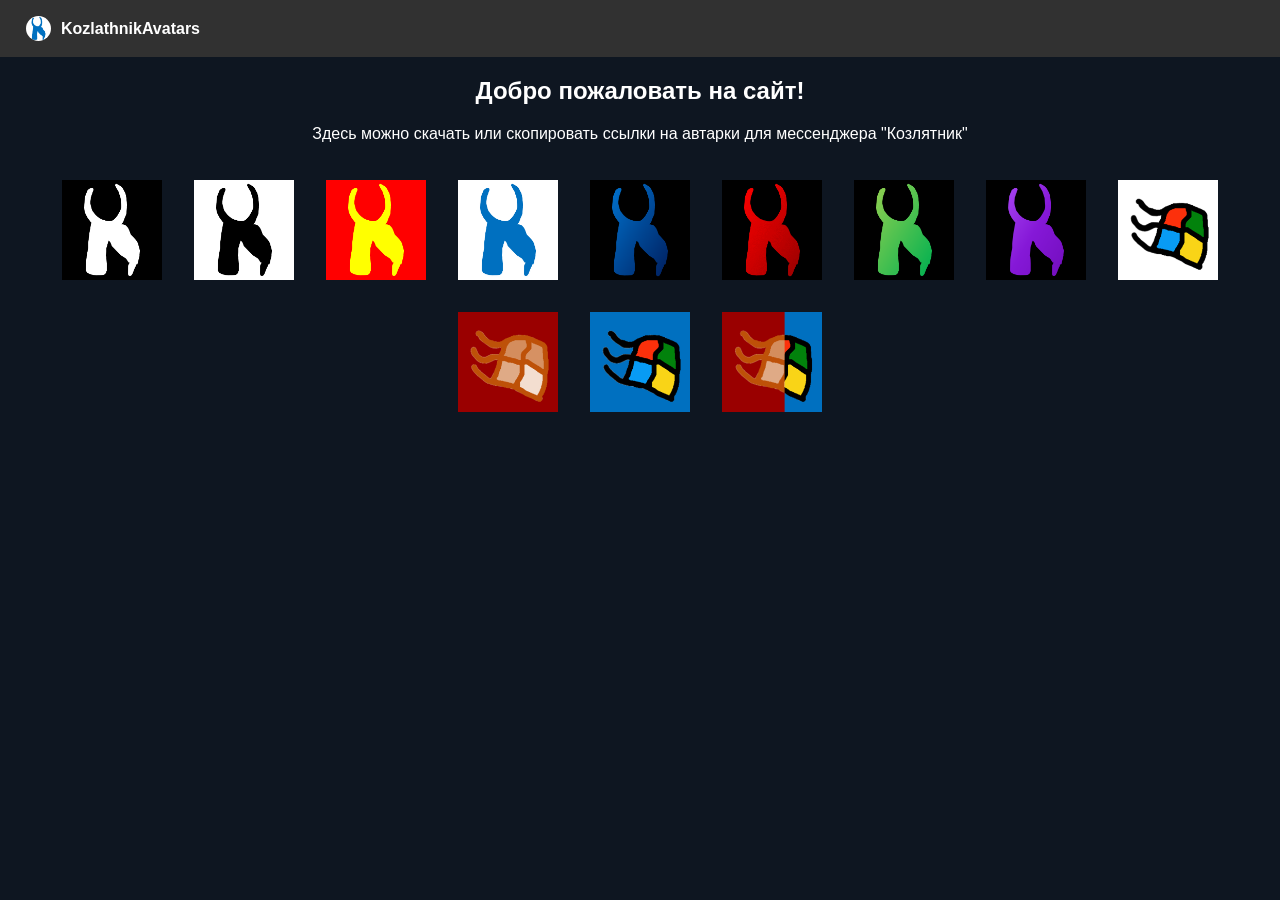
==== index.html @ fb934601 "Add files via upload" ====
<!DOCTYPE html>
<html lang="en">
<head>
    <meta charset="UTF-8">
    <meta http-equiv="X-UA-Compatible" content="IE=edge">
    <meta name="viewport" content="width=device-width, initial-scale=1.0">
    <title>Аватарки для Козлятника</title>
    <link rel="stylesheet" href="style/style.css">
</head>
<body>
   <header>
   <span class="site-logo-container"><img class="site-logo" src="style/files/Site logo.png" alt="Лого сайта" id="site-logo">KozlathnikAvatars</span>
   </header>
   <section>
    <h1>Добро пожаловать на сайт!</h1>
    <p>Здесь можно скачать или скопировать ссылки на автарки для мессенджера "Козлятник"</p>
    <div class="img-section">
      <img src="style/Аватары для Козлятника/Avatar 1.png" alt="Иконка Козлятника">
      <img src="style/Аватары для Козлятника/Avatar 2.png" alt="Иконка Козлятника">
      <img src="style/Аватары для Козлятника/Avatar 3.png" alt="Иконка Козлятника">
      <img src="style/Аватары для Козлятника/Avatar 4.png" alt="Иконка Козлятника">
      <img src="style/Аватары для Козлятника/Avatar 5.png" alt="Иконка Козлятника">
      <img src="style/Аватары для Козлятника/Avatar 6.png" alt="Иконка Козлятника">
      <img src="style/Аватары для Козлятника/Avatar 7.png" alt="Иконка Козлятника">
      <img src="style/Аватары для Козлятника/Avatar 8.png" alt="Иконка Козлятника">
      <img src="style/Аватары для Козлятника/Avatar Shindows Logo 1.png" alt="Иконка Козлятника">
      <img src="style/Аватары для Козлятника/Avatar Shindows Logo 2.png" alt="Иконка Козлятника">
      <img src="style/Аватары для Козлятника/Avatar Shindows Logo 3.png" alt="Иконка Козлятника">
      <img src="style/Аватары для Козлятника//Avatar Shindows Logo 4.png" alt="Иконка Козлятника">


    </div>
    
   </section>
   <footer></footer> 
</body>
</html>
---- style/style.css ----
html {
    font-family: Arial,sans-serif;
    color: #fff;
}

body {
    color: #fff;
    background-color: #0e1621;
    text-align: center;
    margin: 0%;
}

body > header {
    display: flex;
    justify-content: space-between;  
    background-color: rgb(49, 49, 49);
}

body > header {
   padding: 1em ;
}

.site-logo-container {
    display: flex;
    justify-content: center;
    align-items: center;
    font-weight: bold;
}

.site-logo {
  width :25px;
  height :25px;
  border-radius: 15px;
  margin-inline: 10px;
}

.img-section  {
  display: flex;
  flex-direction: row;
  flex-wrap: wrap;
  margin: 15px;
  padding: 5px;
  justify-content: center;
}

.img-section > img  {
    width: 100px;
    height: 100px;
    align-items: center;
    margin: 1em;
}
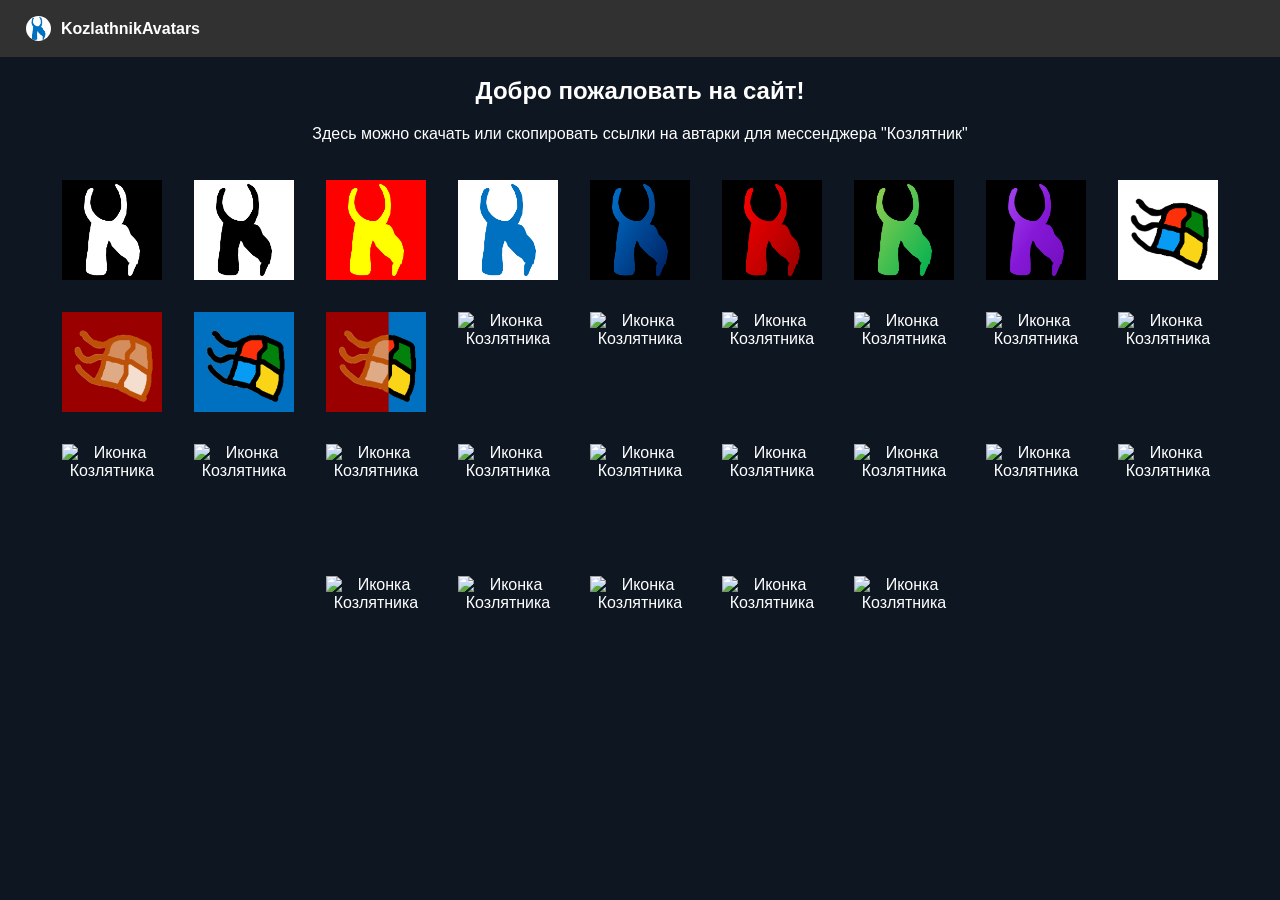
==== commit 16ca3a7e: "Add files via upload" ====
--- a/index.html
+++ b/index.html
@@ -26,8 +26,27 @@
       <img src="style/Аватары для Козлятника/Avatar Shindows Logo 1.png" alt="Иконка Козлятника">
       <img src="style/Аватары для Козлятника/Avatar Shindows Logo 2.png" alt="Иконка Козлятника">
       <img src="style/Аватары для Козлятника/Avatar Shindows Logo 3.png" alt="Иконка Козлятника">
-      <img src="style/Аватары для Козлятника//Avatar Shindows Logo 4.png" alt="Иконка Козлятника">
-
+      <img src="style/Аватары для Козлятника/Avatar Shindows Logo 4.png" alt="Иконка Козлятника">
+      <img src="style/Аватары для Козлятника/Avatar Shindows Logo 5.png" alt="Иконка Козлятника">
+      <img src="style/Аватары для Козлятника/Avatar Shindows Logo 6.png" alt="Иконка Козлятника">
+      <img src="style/Аватары для Козлятника/Avatar Shindows Logo 7.png" alt="Иконка Козлятника">
+      <img src="style/Аватары для Козлятника/Avatar Shindows Logo 8.png" alt="Иконка Козлятника">
+      <img src="style/Аватары для Козлятника/Avatar Nestor Chiken Logo 1.png" alt="Иконка Козлятника">      
+      <img src="style/Аватары для Козлятника/Avatar Nestor Chiken Logo 2.png" alt="Иконка Козлятника">
+      <img src="style/Аватары для Козлятника/Avatar Nestor Chiken Logo 3.png" alt="Иконка Козлятника">
+      <img src="style/Аватары для Козлятника/Avatar Nestor Chiken Logo 4.png" alt="Иконка Козлятника">
+      <img src="style/Аватары для Козлятника/Avatar Vanko Logo 1.png" alt="Иконка Козлятника">
+      <img src="style/Аватары для Козлятника/Avatar Vanko Logo 2.png" alt="Иконка Козлятника">
+      <img src="style/Аватары для Козлятника/Avatar Vanko Logo 3.png" alt="Иконка Козлятника">
+      <img src="style/Аватары для Козлятника/Avatar Vanko Logo 4.png" alt="Иконка Козлятника">
+      <img src="style/Аватары для Козлятника/Avatar Vanko Logo 5.png" alt="Иконка Козлятника">
+      <img src="style/Аватары для Козлятника/Avatar Vanko Logo 6.png" alt="Иконка Козлятника">
+      <img src="style/Аватары для Козлятника/Avatar Vanko Logo 7.png" alt="Иконка Козлятника">
+      <img src="style/Аватары для Козлятника/Avatar Vanko Logo 8.png" alt="Иконка Козлятника">
+      <img src="style/Аватары для Козлятника/Avatar Vanko Goat Logo 1.png" alt="Иконка Козлятника">
+      <img src="style/Аватары для Козлятника/Avatar Vanko Goat Logo 2.png" alt="Иконка Козлятника">
+      <img src="style/Аватары для Козлятника/Avatar Vanko Goat Logo 3.png" alt="Иконка Козлятника">
+      <img src="style/Аватары для Козлятника/Avatar Vanko Goat Logo 4.png" alt="Иконка Козлятника">
 
     </div>
     
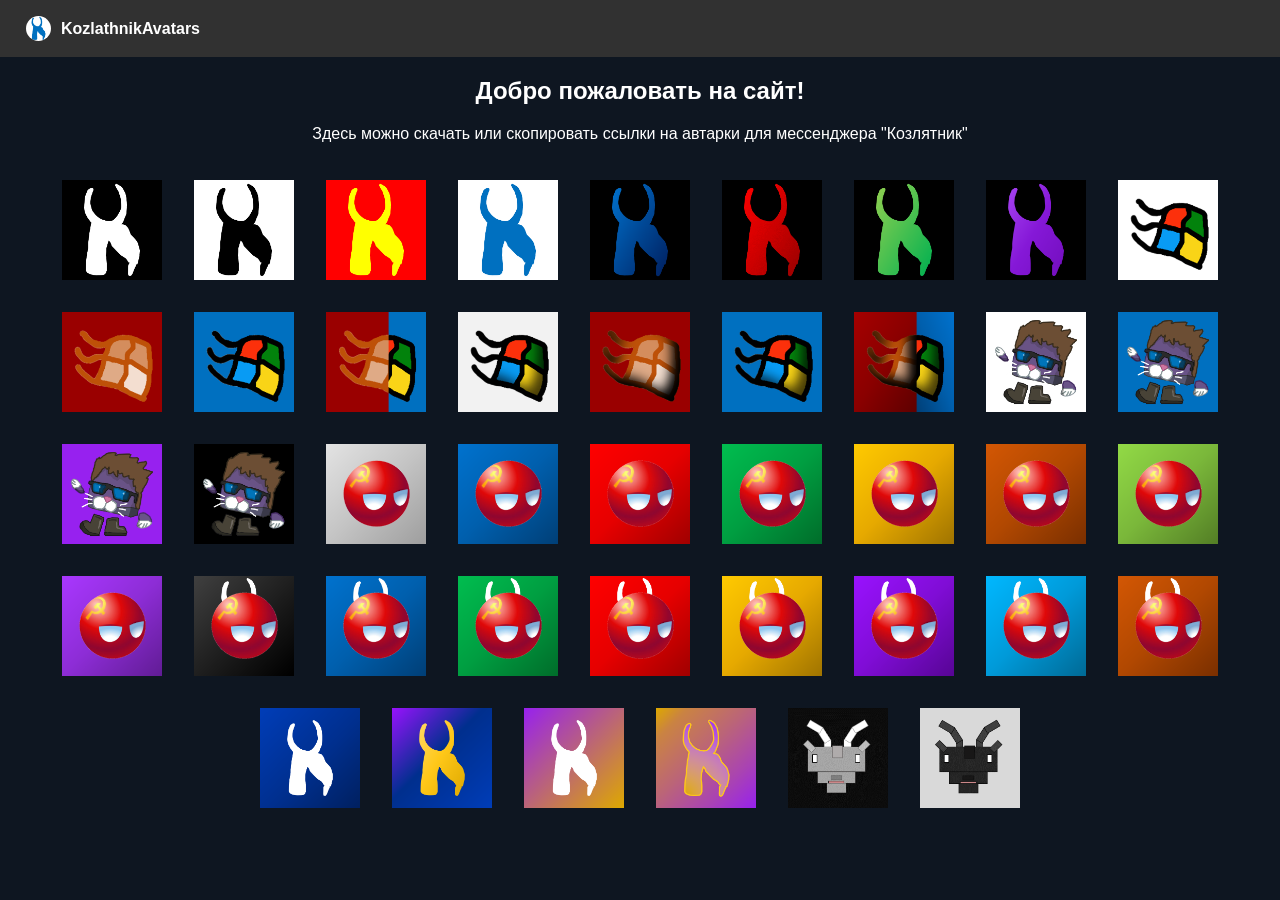
==== commit c588973b: "Add files via upload" ====
--- a/index.html
+++ b/index.html
@@ -47,7 +47,17 @@
       <img src="style/Аватары для Козлятника/Avatar Vanko Goat Logo 2.png" alt="Иконка Козлятника">
       <img src="style/Аватары для Козлятника/Avatar Vanko Goat Logo 3.png" alt="Иконка Козлятника">
       <img src="style/Аватары для Козлятника/Avatar Vanko Goat Logo 4.png" alt="Иконка Козлятника">
-
+      <img src="style/Аватары для Козлятника/Avatar Vanko Goat Logo 5.png" alt="Иконка Козлятника">
+      <img src="style/Аватары для Козлятника/Avatar Vanko Goat Logo 6.png" alt="Иконка Козлятника">
+      <img src="style/Аватары для Козлятника/Avatar Vanko Goat Logo 7.png" alt="Иконка Козлятника">
+      <img src="style/Аватары для Козлятника/Avatar Vanko Goat Logo 8.png" alt="Иконка Козлятника">
+      <img src="style/Аватары для Козлятника/Avatar BackGradient 1.png" alt="Иконка Козлятника">
+      <img src="style/Аватары для Козлятника/Avatar BackGradient 2.png" alt="Иконка Козлятника">
+      <img src="style/Аватары для Козлятника/Avatar BackGradient 3.png" alt="Иконка Козлятника">
+      <img src="style/Аватары для Козлятника/Avatar BackGradient 4.png" alt="Иконка Козлятника">
+      <img src="style/Аватары для Козлятника/Avatar GoatGram Pixel 1.png" alt="Иконка Козлятника">
+      <img src="style/Аватары для Козлятника/Avatar GoatGram Pixel 2.png" alt="Иконка Козлятника">
+      
     </div>
     
    </section>
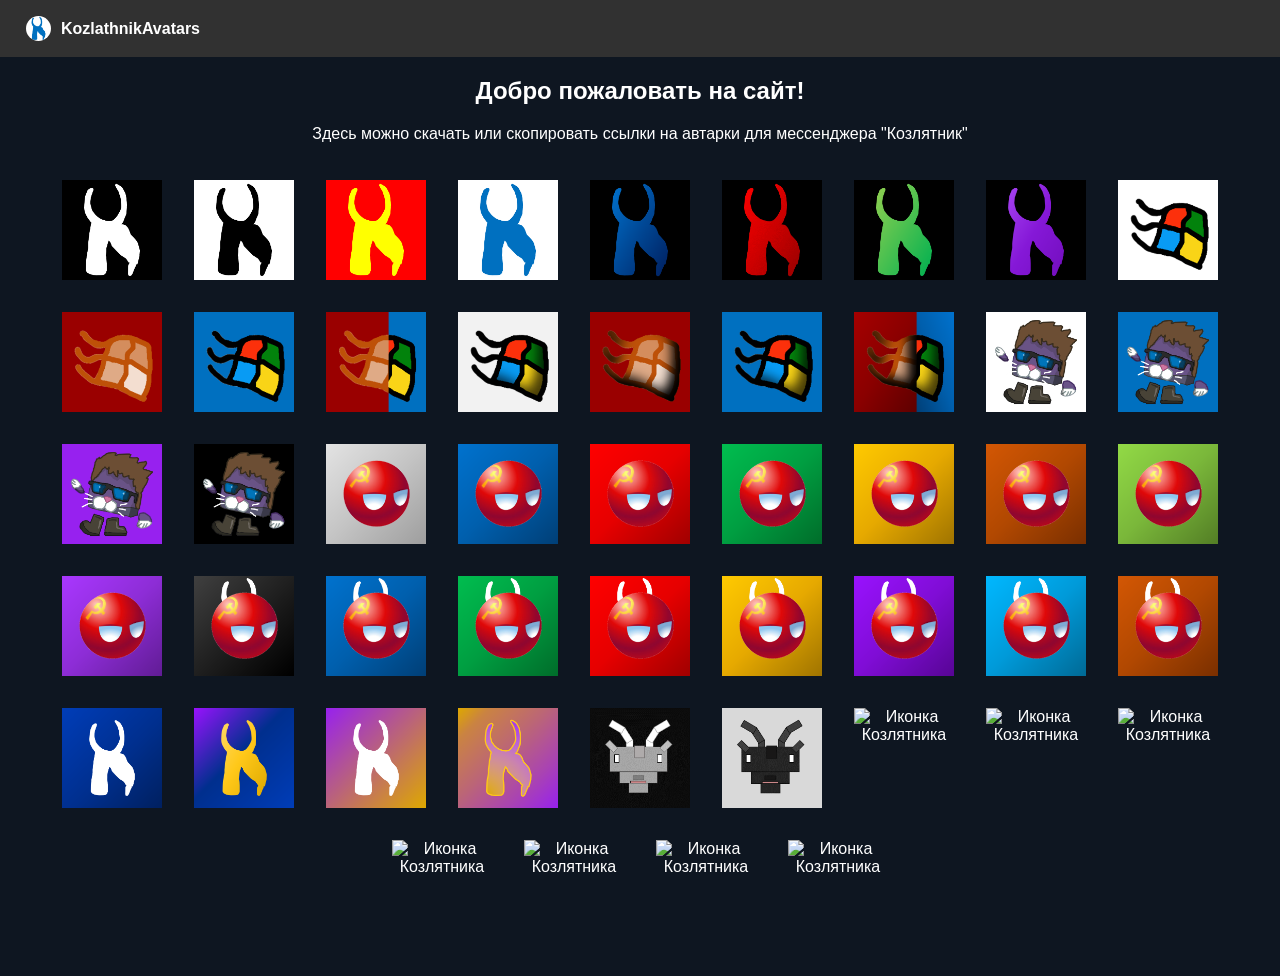
==== commit eb51127b: "Add files via upload" ====
--- a/index.html
+++ b/index.html
@@ -57,7 +57,13 @@
       <img src="style/Аватары для Козлятника/Avatar BackGradient 4.png" alt="Иконка Козлятника">
       <img src="style/Аватары для Козлятника/Avatar GoatGram Pixel 1.png" alt="Иконка Козлятника">
       <img src="style/Аватары для Козлятника/Avatar GoatGram Pixel 2.png" alt="Иконка Козлятника">
-      
+      <img src="style/Аватары для Козлятника/Avatar GoatGram Pixel 3.png" alt="Иконка Козлятника">
+      <img src="style/Аватары для Козлятника/Avatar GoatGram Pixel 4.png" alt="Иконка Козлятника">
+      <img src="style/Аватары для Козлятника/Avatar GoatGram Pixel Flat 1.png" alt="Иконка Козлятника">
+      <img src="style/Аватары для Козлятника/Avatar GoatGram Pixel Flat 2.png" alt="Иконка Козлятника">
+      <img src="style/Аватары для Козлятника/Avatar GoatGram BOT 1.png" alt="Иконка Козлятника">
+      <img src="style/Аватары для Козлятника/Avatar GoatGram BOT 2.png" alt="Иконка Козлятника">
+      <img src="style/Аватары для Козлятника/Avatar GoatGram BOT 3.png" alt="Иконка Козлятника">
     </div>
     
    </section>
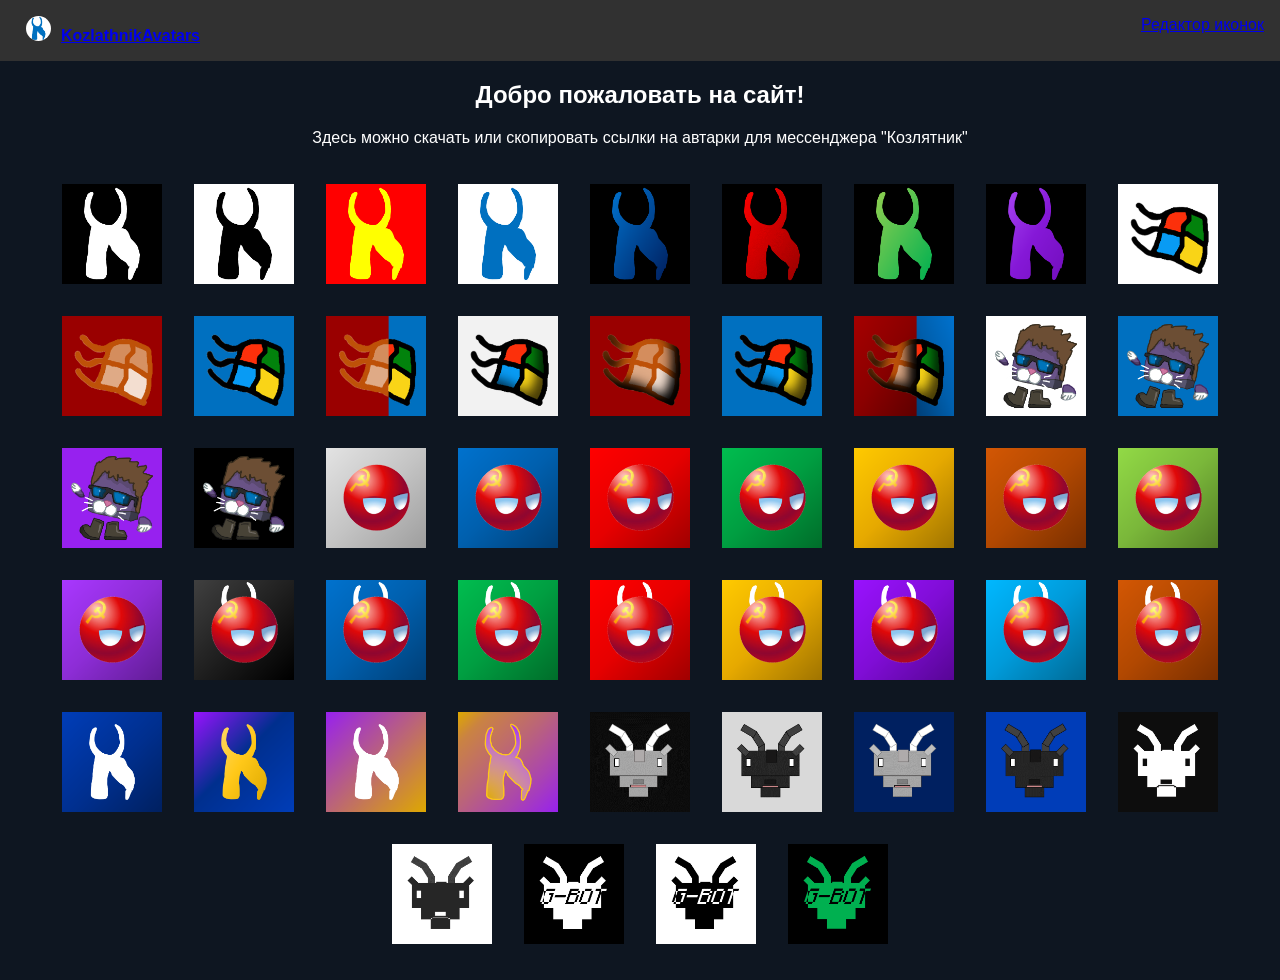
==== commit ed66b069: "Add files via upload" ====
--- a/index.html
+++ b/index.html
@@ -9,7 +9,8 @@
 </head>
 <body>
    <header>
-   <span class="site-logo-container"><img class="site-logo" src="style/files/Site logo.png" alt="Лого сайта" id="site-logo">KozlathnikAvatars</span>
+   <span class="site-logo-container"><a href="index.html"><img class="site-logo" src="style/files/Site logo.png" alt="Лого сайта" id="site-logo">KozlathnikAvatars</a></span>
+   <span class="nav-item"><a href="icon-maker.html">Редактор иконок</a></span>
    </header>
    <section>
     <h1>Добро пожаловать на сайт!</h1>
@@ -65,7 +66,6 @@
       <img src="style/Аватары для Козлятника/Avatar GoatGram BOT 2.png" alt="Иконка Козлятника">
       <img src="style/Аватары для Козлятника/Avatar GoatGram BOT 3.png" alt="Иконка Козлятника">
     </div>
-    
    </section>
    <footer></footer> 
 </body>
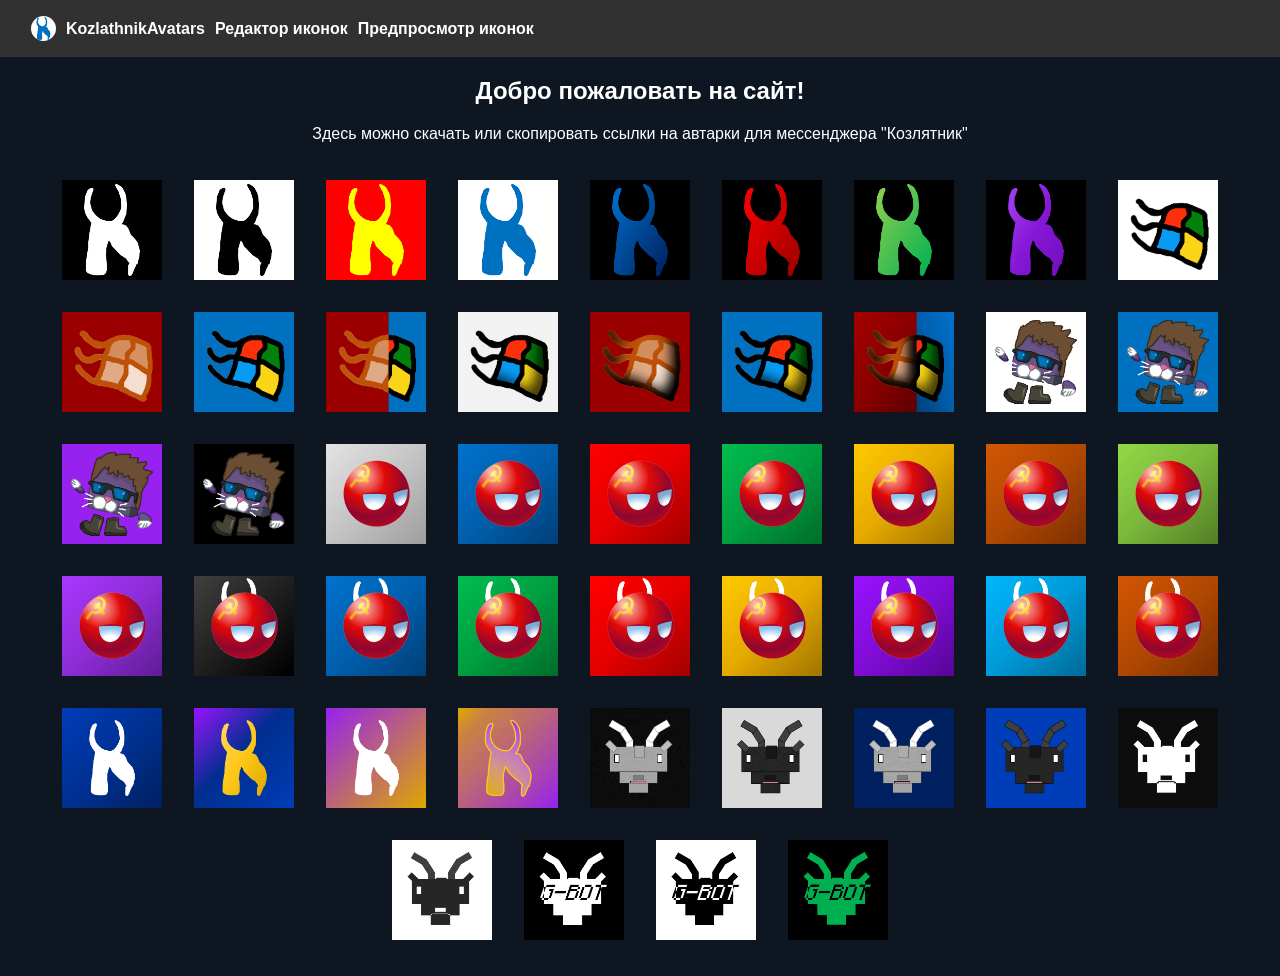
==== commit ee24dec2: "Add files via upload" ====
--- a/index.html
+++ b/index.html
@@ -11,7 +11,8 @@
    <header>
    <span class="site-logo-container"><a href="index.html"><img class="site-logo" src="style/files/Site logo.png" alt="Лого сайта" id="site-logo">KozlathnikAvatars</a></span>
    <span class="nav-item"><a href="icon-maker.html">Редактор иконок</a></span>
-   </header>
+   <span class="nav-item"><a href="icon-viewer.html">Предпросмотр иконок</a></span>
+  </header>
    <section>
     <h1>Добро пожаловать на сайт!</h1>
     <p>Здесь можно скачать или скопировать ссылки на автарки для мессенджера "Козлятник"</p>
--- a/style/style.css
+++ b/style/style.css
@@ -11,8 +11,7 @@
 }
 
 body > header {
-    display: flex;
-    justify-content: space-between;  
+    display: flex;  
     background-color: rgb(49, 49, 49);
 }
 
@@ -20,11 +19,21 @@
    padding: 1em ;
 }
 
-.site-logo-container {
+.site-logo-container , .nav-item {
     display: flex;
     justify-content: center;
     align-items: center;
     font-weight: bold;
+    margin-inline: 5px;
+}
+
+.site-logo-container > a , .nav-item > a {
+  text-decoration: none;
+  color: white;
+  display: flex;
+  justify-content: center;
+  align-items: center;
+  font-weight: bold;
 }
 
 .site-logo {
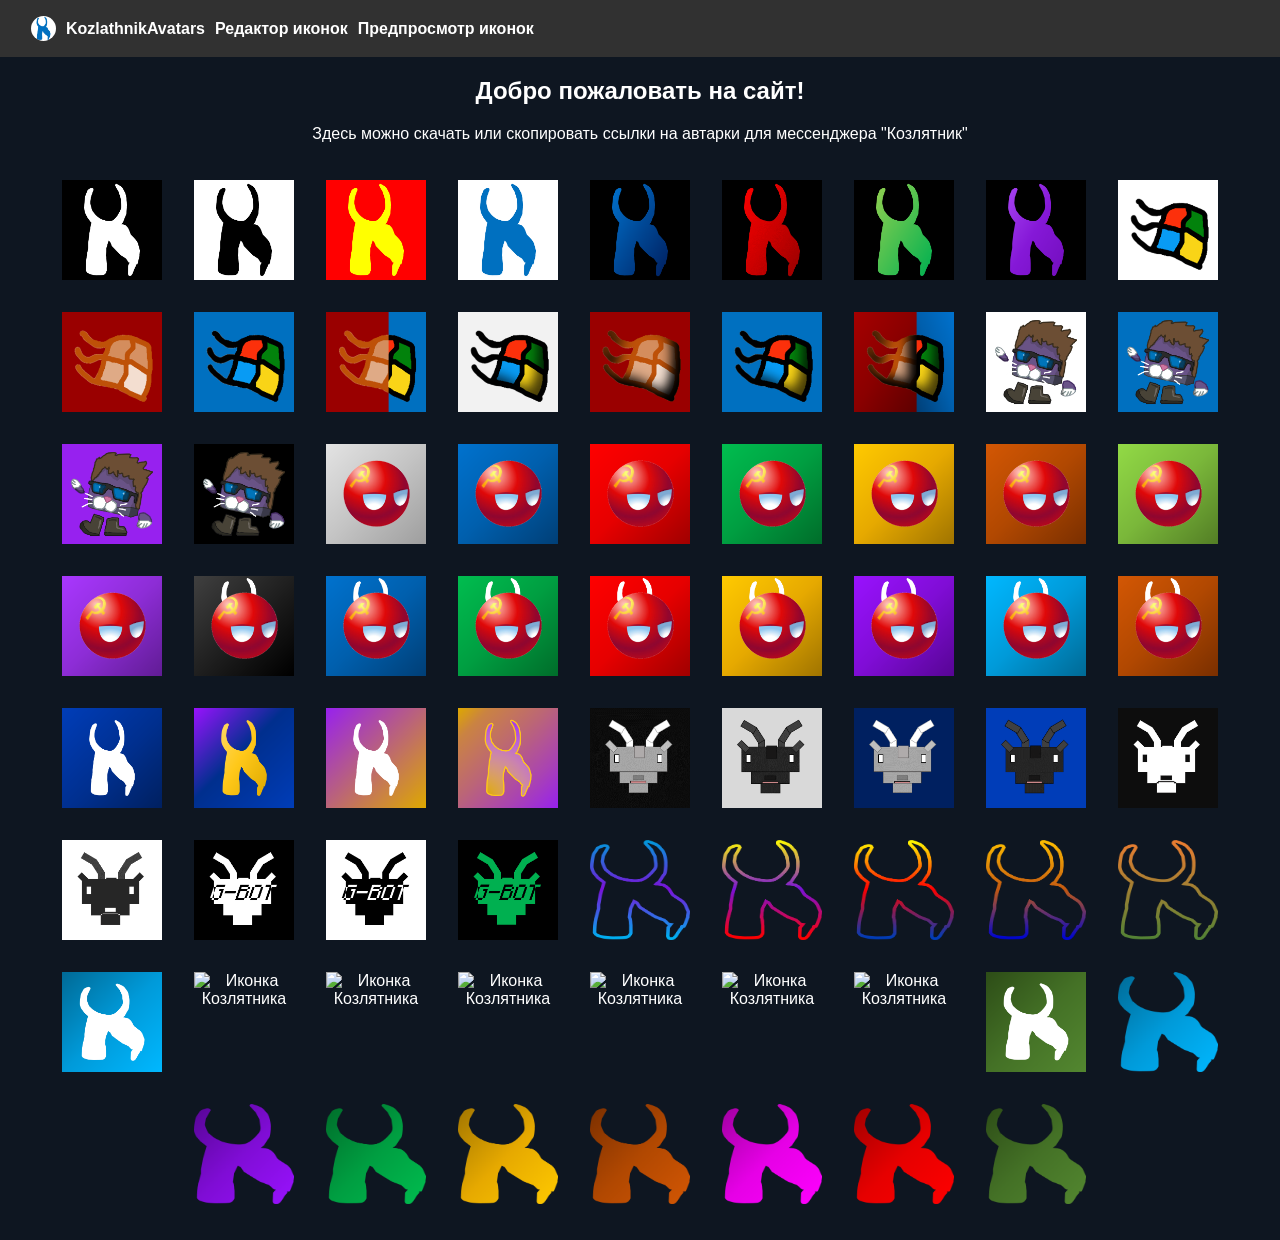
==== commit ab652f06: "Add files via upload" ====
--- a/index.html
+++ b/index.html
@@ -66,6 +66,27 @@
       <img src="style/Аватары для Козлятника/Avatar GoatGram BOT 1.png" alt="Иконка Козлятника">
       <img src="style/Аватары для Козлятника/Avatar GoatGram BOT 2.png" alt="Иконка Козлятника">
       <img src="style/Аватары для Козлятника/Avatar GoatGram BOT 3.png" alt="Иконка Козлятника">
+      <img src="style/Аватары для Козлятника/Avatar GradienBorderInline 1.png" alt="Иконка Козлятника">
+      <img src="style/Аватары для Козлятника/Avatar GradienBorderInline 2.png" alt="Иконка Козлятника">
+      <img src="style/Аватары для Козлятника/Avatar GradienBorderInline 3.png" alt="Иконка Козлятника">
+      <img src="style/Аватары для Козлятника/Avatar GradienBorderInline 4.png" alt="Иконка Козлятника">
+      <img src="style/Аватары для Козлятника/Avatar GradienBorderInline 5.png" alt="Иконка Козлятника">
+      <img src="style/Аватары для Козлятника/Avatar OneColorGradient 1.png" alt="Иконка Козлятника">
+      <img src="style/Аватары для Козлятника/Avatar OneColorGradient 2.png" alt="Иконка Козлятника">
+      <img src="style/Аватары для Козлятника/Avatar OneColorGradient 3.png" alt="Иконка Козлятника">
+      <img src="style/Аватары для Козлятника/Avatar OneColorGradient 4.png" alt="Иконка Козлятника">
+      <img src="style/Аватары для Козлятника/Avatar OneColorGradient 5.png" alt="Иконка Козлятника">
+      <img src="style/Аватары для Козлятника/Avatar OneColorGradient 6.png" alt="Иконка Козлятника">
+      <img src="style/Аватары для Козлятника/Avatar OneColorGradient 7.png" alt="Иконка Козлятника">
+      <img src="style/Аватары для Козлятника/Avatar OneColorGradient 8.png" alt="Иконка Козлятника">
+      <img src="style/Аватары для Козлятника/Avatar GradientNotBackground 1.png" alt="Иконка Козлятника">
+      <img src="style/Аватары для Козлятника/Avatar GradientNotBackground 2.png" alt="Иконка Козлятника">
+      <img src="style/Аватары для Козлятника/Avatar GradientNotBackground 3.png" alt="Иконка Козлятника">
+      <img src="style/Аватары для Козлятника/Avatar GradientNotBackground 4.png" alt="Иконка Козлятника">
+      <img src="style/Аватары для Козлятника/Avatar GradientNotBackground 5.png" alt="Иконка Козлятника">
+      <img src="style/Аватары для Козлятника/Avatar GradientNotBackground 6.png" alt="Иконка Козлятника">
+      <img src="style/Аватары для Козлятника/Avatar GradientNotBackground 7.png" alt="Иконка Козлятника">
+      <img src="style/Аватары для Козлятника/Avatar GradientNotBackground 8.png" alt="Иконка Козлятника">
     </div>
    </section>
    <footer></footer> 
--- a/style/style.css
+++ b/style/style.css
@@ -57,4 +57,4 @@
     height: 100px;
     align-items: center;
     margin: 1em;
-}+}
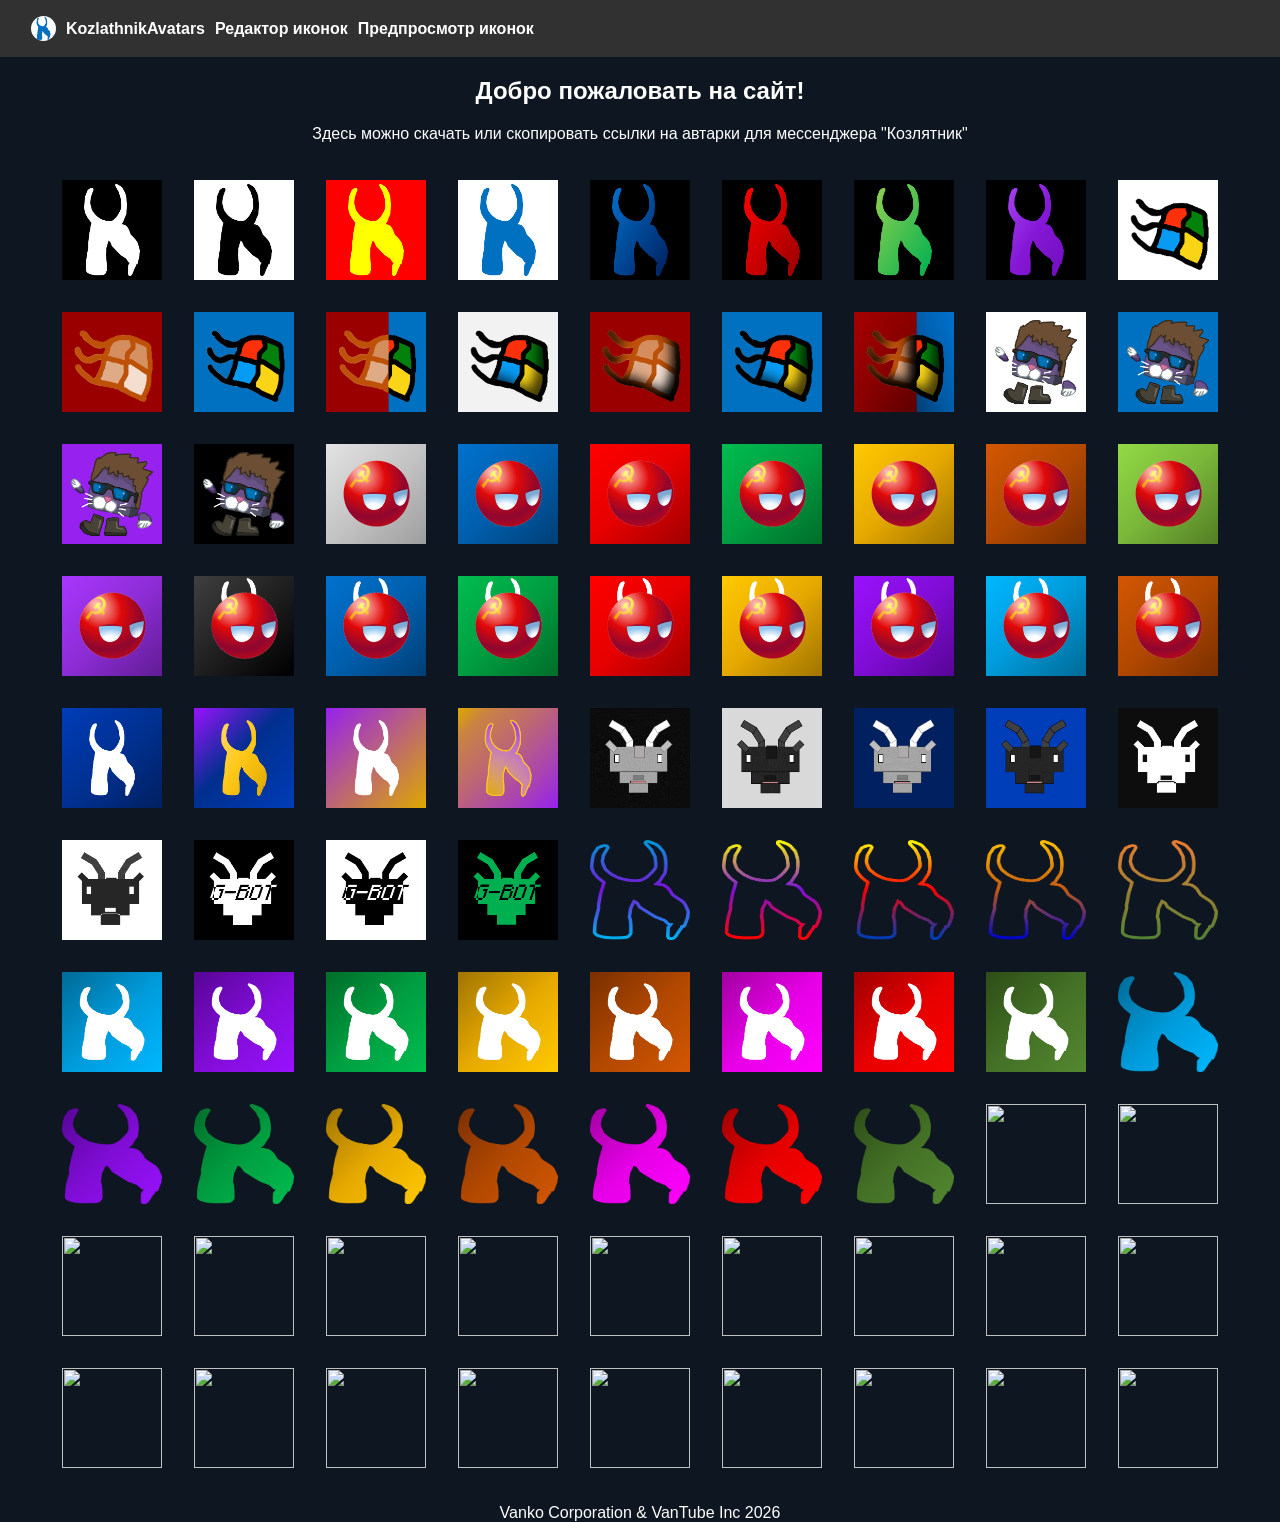
==== commit e662ac5d: "Add files via upload" ====
--- a/index.html
+++ b/index.html
@@ -1,94 +1,355 @@
 <!DOCTYPE html>
 <html lang="en">
-<head>
-    <meta charset="UTF-8">
-    <meta http-equiv="X-UA-Compatible" content="IE=edge">
-    <meta name="viewport" content="width=device-width, initial-scale=1.0">
+  <head>
+    <meta charset="UTF-8" />
+    <meta http-equiv="X-UA-Compatible" content="IE=edge" />
+    <meta name="viewport" content="width=device-width, initial-scale=1.0" />
     <title>Аватарки для Козлятника</title>
-    <link rel="stylesheet" href="style/style.css">
-</head>
-<body>
-   <header>
-   <span class="site-logo-container"><a href="index.html"><img class="site-logo" src="style/files/Site logo.png" alt="Лого сайта" id="site-logo">KozlathnikAvatars</a></span>
-   <span class="nav-item"><a href="icon-maker.html">Редактор иконок</a></span>
-   <span class="nav-item"><a href="icon-viewer.html">Предпросмотр иконок</a></span>
-  </header>
-   <section>
-    <h1>Добро пожаловать на сайт!</h1>
-    <p>Здесь можно скачать или скопировать ссылки на автарки для мессенджера "Козлятник"</p>
-    <div class="img-section">
-      <img src="style/Аватары для Козлятника/Avatar 1.png" alt="Иконка Козлятника">
-      <img src="style/Аватары для Козлятника/Avatar 2.png" alt="Иконка Козлятника">
-      <img src="style/Аватары для Козлятника/Avatar 3.png" alt="Иконка Козлятника">
-      <img src="style/Аватары для Козлятника/Avatar 4.png" alt="Иконка Козлятника">
-      <img src="style/Аватары для Козлятника/Avatar 5.png" alt="Иконка Козлятника">
-      <img src="style/Аватары для Козлятника/Avatar 6.png" alt="Иконка Козлятника">
-      <img src="style/Аватары для Козлятника/Avatar 7.png" alt="Иконка Козлятника">
-      <img src="style/Аватары для Козлятника/Avatar 8.png" alt="Иконка Козлятника">
-      <img src="style/Аватары для Козлятника/Avatar Shindows Logo 1.png" alt="Иконка Козлятника">
-      <img src="style/Аватары для Козлятника/Avatar Shindows Logo 2.png" alt="Иконка Козлятника">
-      <img src="style/Аватары для Козлятника/Avatar Shindows Logo 3.png" alt="Иконка Козлятника">
-      <img src="style/Аватары для Козлятника/Avatar Shindows Logo 4.png" alt="Иконка Козлятника">
-      <img src="style/Аватары для Козлятника/Avatar Shindows Logo 5.png" alt="Иконка Козлятника">
-      <img src="style/Аватары для Козлятника/Avatar Shindows Logo 6.png" alt="Иконка Козлятника">
-      <img src="style/Аватары для Козлятника/Avatar Shindows Logo 7.png" alt="Иконка Козлятника">
-      <img src="style/Аватары для Козлятника/Avatar Shindows Logo 8.png" alt="Иконка Козлятника">
-      <img src="style/Аватары для Козлятника/Avatar Nestor Chiken Logo 1.png" alt="Иконка Козлятника">      
-      <img src="style/Аватары для Козлятника/Avatar Nestor Chiken Logo 2.png" alt="Иконка Козлятника">
-      <img src="style/Аватары для Козлятника/Avatar Nestor Chiken Logo 3.png" alt="Иконка Козлятника">
-      <img src="style/Аватары для Козлятника/Avatar Nestor Chiken Logo 4.png" alt="Иконка Козлятника">
-      <img src="style/Аватары для Козлятника/Avatar Vanko Logo 1.png" alt="Иконка Козлятника">
-      <img src="style/Аватары для Козлятника/Avatar Vanko Logo 2.png" alt="Иконка Козлятника">
-      <img src="style/Аватары для Козлятника/Avatar Vanko Logo 3.png" alt="Иконка Козлятника">
-      <img src="style/Аватары для Козлятника/Avatar Vanko Logo 4.png" alt="Иконка Козлятника">
-      <img src="style/Аватары для Козлятника/Avatar Vanko Logo 5.png" alt="Иконка Козлятника">
-      <img src="style/Аватары для Козлятника/Avatar Vanko Logo 6.png" alt="Иконка Козлятника">
-      <img src="style/Аватары для Козлятника/Avatar Vanko Logo 7.png" alt="Иконка Козлятника">
-      <img src="style/Аватары для Козлятника/Avatar Vanko Logo 8.png" alt="Иконка Козлятника">
-      <img src="style/Аватары для Козлятника/Avatar Vanko Goat Logo 1.png" alt="Иконка Козлятника">
-      <img src="style/Аватары для Козлятника/Avatar Vanko Goat Logo 2.png" alt="Иконка Козлятника">
-      <img src="style/Аватары для Козлятника/Avatar Vanko Goat Logo 3.png" alt="Иконка Козлятника">
-      <img src="style/Аватары для Козлятника/Avatar Vanko Goat Logo 4.png" alt="Иконка Козлятника">
-      <img src="style/Аватары для Козлятника/Avatar Vanko Goat Logo 5.png" alt="Иконка Козлятника">
-      <img src="style/Аватары для Козлятника/Avatar Vanko Goat Logo 6.png" alt="Иконка Козлятника">
-      <img src="style/Аватары для Козлятника/Avatar Vanko Goat Logo 7.png" alt="Иконка Козлятника">
-      <img src="style/Аватары для Козлятника/Avatar Vanko Goat Logo 8.png" alt="Иконка Козлятника">
-      <img src="style/Аватары для Козлятника/Avatar BackGradient 1.png" alt="Иконка Козлятника">
-      <img src="style/Аватары для Козлятника/Avatar BackGradient 2.png" alt="Иконка Козлятника">
-      <img src="style/Аватары для Козлятника/Avatar BackGradient 3.png" alt="Иконка Козлятника">
-      <img src="style/Аватары для Козлятника/Avatar BackGradient 4.png" alt="Иконка Козлятника">
-      <img src="style/Аватары для Козлятника/Avatar GoatGram Pixel 1.png" alt="Иконка Козлятника">
-      <img src="style/Аватары для Козлятника/Avatar GoatGram Pixel 2.png" alt="Иконка Козлятника">
-      <img src="style/Аватары для Козлятника/Avatar GoatGram Pixel 3.png" alt="Иконка Козлятника">
-      <img src="style/Аватары для Козлятника/Avatar GoatGram Pixel 4.png" alt="Иконка Козлятника">
-      <img src="style/Аватары для Козлятника/Avatar GoatGram Pixel Flat 1.png" alt="Иконка Козлятника">
-      <img src="style/Аватары для Козлятника/Avatar GoatGram Pixel Flat 2.png" alt="Иконка Козлятника">
-      <img src="style/Аватары для Козлятника/Avatar GoatGram BOT 1.png" alt="Иконка Козлятника">
-      <img src="style/Аватары для Козлятника/Avatar GoatGram BOT 2.png" alt="Иконка Козлятника">
-      <img src="style/Аватары для Козлятника/Avatar GoatGram BOT 3.png" alt="Иконка Козлятника">
-      <img src="style/Аватары для Козлятника/Avatar GradienBorderInline 1.png" alt="Иконка Козлятника">
-      <img src="style/Аватары для Козлятника/Avatar GradienBorderInline 2.png" alt="Иконка Козлятника">
-      <img src="style/Аватары для Козлятника/Avatar GradienBorderInline 3.png" alt="Иконка Козлятника">
-      <img src="style/Аватары для Козлятника/Avatar GradienBorderInline 4.png" alt="Иконка Козлятника">
-      <img src="style/Аватары для Козлятника/Avatar GradienBorderInline 5.png" alt="Иконка Козлятника">
-      <img src="style/Аватары для Козлятника/Avatar OneColorGradient 1.png" alt="Иконка Козлятника">
-      <img src="style/Аватары для Козлятника/Avatar OneColorGradient 2.png" alt="Иконка Козлятника">
-      <img src="style/Аватары для Козлятника/Avatar OneColorGradient 3.png" alt="Иконка Козлятника">
-      <img src="style/Аватары для Козлятника/Avatar OneColorGradient 4.png" alt="Иконка Козлятника">
-      <img src="style/Аватары для Козлятника/Avatar OneColorGradient 5.png" alt="Иконка Козлятника">
-      <img src="style/Аватары для Козлятника/Avatar OneColorGradient 6.png" alt="Иконка Козлятника">
-      <img src="style/Аватары для Козлятника/Avatar OneColorGradient 7.png" alt="Иконка Козлятника">
-      <img src="style/Аватары для Козлятника/Avatar OneColorGradient 8.png" alt="Иконка Козлятника">
-      <img src="style/Аватары для Козлятника/Avatar GradientNotBackground 1.png" alt="Иконка Козлятника">
-      <img src="style/Аватары для Козлятника/Avatar GradientNotBackground 2.png" alt="Иконка Козлятника">
-      <img src="style/Аватары для Козлятника/Avatar GradientNotBackground 3.png" alt="Иконка Козлятника">
-      <img src="style/Аватары для Козлятника/Avatar GradientNotBackground 4.png" alt="Иконка Козлятника">
-      <img src="style/Аватары для Козлятника/Avatar GradientNotBackground 5.png" alt="Иконка Козлятника">
-      <img src="style/Аватары для Козлятника/Avatar GradientNotBackground 6.png" alt="Иконка Козлятника">
-      <img src="style/Аватары для Козлятника/Avatar GradientNotBackground 7.png" alt="Иконка Козлятника">
-      <img src="style/Аватары для Козлятника/Avatar GradientNotBackground 8.png" alt="Иконка Козлятника">
-    </div>
-   </section>
-   <footer></footer> 
-</body>
-</html>+    <link rel="stylesheet" href="style/style.css" />
+  </head>
+  <body>
+    <header>
+      <span class="site-logo-container"
+        ><a href="index.html"
+          ><img
+            class="site-logo"
+            src="style/files/Site logo.png"
+            alt="Лого сайта"
+            id="site-logo"
+          />KozlathnikAvatars</a
+        ></span
+      >
+      <span class="nav-item"
+        ><a href="icon-maker.html">Редактор иконок</a></span
+      >
+      <span class="nav-item"
+        ><a href="icon-viewer.html">Предпросмотр иконок</a></span
+      >
+    </header>
+    <section>
+      <h1>Добро пожаловать на сайт!</h1>
+      <p>
+        Здесь можно скачать или скопировать ссылки на автарки для мессенджера
+        "Козлятник"
+      </p>
+      <div class="img-section">
+        <img
+          src="style/Аватары для Козлятника/Avatar 1.png"
+          alt="Иконка Козлятника"
+        />
+        <img
+          src="style/Аватары для Козлятника/Avatar 2.png"
+          alt="Иконка Козлятника"
+        />
+        <img
+          src="style/Аватары для Козлятника/Avatar 3.png"
+          alt="Иконка Козлятника"
+        />
+        <img
+          src="style/Аватары для Козлятника/Avatar 4.png"
+          alt="Иконка Козлятника"
+        />
+        <img
+          src="style/Аватары для Козлятника/Avatar 5.png"
+          alt="Иконка Козлятника"
+        />
+        <img
+          src="style/Аватары для Козлятника/Avatar 6.png"
+          alt="Иконка Козлятника"
+        />
+        <img
+          src="style/Аватары для Козлятника/Avatar 7.png"
+          alt="Иконка Козлятника"
+        />
+        <img
+          src="style/Аватары для Козлятника/Avatar 8.png"
+          alt="Иконка Козлятника"
+        />
+        <img
+          src="style/Аватары для Козлятника/Avatar Shindows Logo 1.png"
+          alt="Иконка Козлятника"
+        />
+        <img
+          src="style/Аватары для Козлятника/Avatar Shindows Logo 2.png"
+          alt="Иконка Козлятника"
+        />
+        <img
+          src="style/Аватары для Козлятника/Avatar Shindows Logo 3.png"
+          alt="Иконка Козлятника"
+        />
+        <img
+          src="style/Аватары для Козлятника/Avatar Shindows Logo 4.png"
+          alt="Иконка Козлятника"
+        />
+        <img
+          src="style/Аватары для Козлятника/Avatar Shindows Logo 5.png"
+          alt="Иконка Козлятника"
+        />
+        <img
+          src="style/Аватары для Козлятника/Avatar Shindows Logo 6.png"
+          alt="Иконка Козлятника"
+        />
+        <img
+          src="style/Аватары для Козлятника/Avatar Shindows Logo 7.png"
+          alt="Иконка Козлятника"
+        />
+        <img
+          src="style/Аватары для Козлятника/Avatar Shindows Logo 8.png"
+          alt="Иконка Козлятника"
+        />
+        <img
+          src="style/Аватары для Козлятника/Avatar Nestor Chiken Logo 1.png"
+          alt="Иконка Козлятника"
+        />
+        <img
+          src="style/Аватары для Козлятника/Avatar Nestor Chiken Logo 2.png"
+          alt="Иконка Козлятника"
+        />
+        <img
+          src="style/Аватары для Козлятника/Avatar Nestor Chiken Logo 3.png"
+          alt="Иконка Козлятника"
+        />
+        <img
+          src="style/Аватары для Козлятника/Avatar Nestor Chiken Logo 4.png"
+          alt="Иконка Козлятника"
+        />
+        <img
+          src="style/Аватары для Козлятника/Avatar Vanko Logo 1.png"
+          alt="Иконка Козлятника"
+        />
+        <img
+          src="style/Аватары для Козлятника/Avatar Vanko Logo 2.png"
+          alt="Иконка Козлятника"
+        />
+        <img
+          src="style/Аватары для Козлятника/Avatar Vanko Logo 3.png"
+          alt="Иконка Козлятника"
+        />
+        <img
+          src="style/Аватары для Козлятника/Avatar Vanko Logo 4.png"
+          alt="Иконка Козлятника"
+        />
+        <img
+          src="style/Аватары для Козлятника/Avatar Vanko Logo 5.png"
+          alt="Иконка Козлятника"
+        />
+        <img
+          src="style/Аватары для Козлятника/Avatar Vanko Logo 6.png"
+          alt="Иконка Козлятника"
+        />
+        <img
+          src="style/Аватары для Козлятника/Avatar Vanko Logo 7.png"
+          alt="Иконка Козлятника"
+        />
+        <img
+          src="style/Аватары для Козлятника/Avatar Vanko Logo 8.png"
+          alt="Иконка Козлятника"
+        />
+        <img
+          src="style/Аватары для Козлятника/Avatar Vanko Goat Logo 1.png"
+          alt="Иконка Козлятника"
+        />
+        <img
+          src="style/Аватары для Козлятника/Avatar Vanko Goat Logo 2.png"
+          alt="Иконка Козлятника"
+        />
+        <img
+          src="style/Аватары для Козлятника/Avatar Vanko Goat Logo 3.png"
+          alt="Иконка Козлятника"
+        />
+        <img
+          src="style/Аватары для Козлятника/Avatar Vanko Goat Logo 4.png"
+          alt="Иконка Козлятника"
+        />
+        <img
+          src="style/Аватары для Козлятника/Avatar Vanko Goat Logo 5.png"
+          alt="Иконка Козлятника"
+        />
+        <img
+          src="style/Аватары для Козлятника/Avatar Vanko Goat Logo 6.png"
+          alt="Иконка Козлятника"
+        />
+        <img
+          src="style/Аватары для Козлятника/Avatar Vanko Goat Logo 7.png"
+          alt="Иконка Козлятника"
+        />
+        <img
+          src="style/Аватары для Козлятника/Avatar Vanko Goat Logo 8.png"
+          alt="Иконка Козлятника"
+        />
+        <img
+          src="style/Аватары для Козлятника/Avatar BackGradient 1.png"
+          alt="Иконка Козлятника"
+        />
+        <img
+          src="style/Аватары для Козлятника/Avatar BackGradient 2.png"
+          alt="Иконка Козлятника"
+        />
+        <img
+          src="style/Аватары для Козлятника/Avatar BackGradient 3.png"
+          alt="Иконка Козлятника"
+        />
+        <img
+          src="style/Аватары для Козлятника/Avatar BackGradient 4.png"
+          alt="Иконка Козлятника"
+        />
+        <img
+          src="style/Аватары для Козлятника/Avatar GoatGram Pixel 1.png"
+          alt="Иконка Козлятника"
+        />
+        <img
+          src="style/Аватары для Козлятника/Avatar GoatGram Pixel 2.png"
+          alt="Иконка Козлятника"
+        />
+        <img
+          src="style/Аватары для Козлятника/Avatar GoatGram Pixel 3.png"
+          alt="Иконка Козлятника"
+        />
+        <img
+          src="style/Аватары для Козлятника/Avatar GoatGram Pixel 4.png"
+          alt="Иконка Козлятника"
+        />
+        <img
+          src="style/Аватары для Козлятника/Avatar GoatGram Pixel Flat 1.png"
+          alt="Иконка Козлятника"
+        />
+        <img
+          src="style/Аватары для Козлятника/Avatar GoatGram Pixel Flat 2.png"
+          alt="Иконка Козлятника"
+        />
+        <img
+          src="style/Аватары для Козлятника/Avatar GoatGram BOT 1.png"
+          alt="Иконка Козлятника"
+        />
+        <img
+          src="style/Аватары для Козлятника/Avatar GoatGram BOT 2.png"
+          alt="Иконка Козлятника"
+        />
+        <img
+          src="style/Аватары для Козлятника/Avatar GoatGram BOT 3.png"
+          alt="Иконка Козлятника"
+        />
+        <img
+          src="style/Аватары для Козлятника/Avatar GradienBorderInline 1.png"
+          alt="Иконка Козлятника"
+        />
+        <img
+          src="style/Аватары для Козлятника/Avatar GradienBorderInline 2.png"
+          alt="Иконка Козлятника"
+        />
+        <img
+          src="style/Аватары для Козлятника/Avatar GradienBorderInline 3.png"
+          alt="Иконка Козлятника"
+        />
+        <img
+          src="style/Аватары для Козлятника/Avatar GradienBorderInline 4.png"
+          alt="Иконка Козлятника"
+        />
+        <img
+          src="style/Аватары для Козлятника/Avatar GradienBorderInline 5.png"
+          alt="Иконка Козлятника"
+        />
+        <img
+          src="style/Аватары для Козлятника/Avatar OneColorGradient 1.png"
+          alt="Иконка Козлятника"
+        />
+        <img
+          src="style/Аватары для Козлятника/Avatar OneColorGradient 2.png"
+          alt="Иконка Козлятника"
+        />
+        <img
+          src="style/Аватары для Козлятника/Avatar OneColorGradient 3.png"
+          alt="Иконка Козлятника"
+        />
+        <img
+          src="style/Аватары для Козлятника/Avatar OneColorGradient 4.png"
+          alt="Иконка Козлятника"
+        />
+        <img
+          src="style/Аватары для Козлятника/Avatar OneColorGradient 5.png"
+          alt="Иконка Козлятника"
+        />
+        <img
+          src="style/Аватары для Козлятника/Avatar OneColorGradient 6.png"
+          alt="Иконка Козлятника"
+        />
+        <img
+          src="style/Аватары для Козлятника/Avatar OneColorGradient 7.png"
+          alt="Иконка Козлятника"
+        />
+        <img
+          src="style/Аватары для Козлятника/Avatar OneColorGradient 8.png"
+          alt="Иконка Козлятника"
+        />
+        <img
+          src="style/Аватары для Козлятника/Avatar GradientNotBackground 1.png"
+          alt="Иконка Козлятника"
+        />
+        <img
+          src="style/Аватары для Козлятника/Avatar GradientNotBackground 2.png"
+          alt="Иконка Козлятника"
+        />
+        <img
+          src="style/Аватары для Козлятника/Avatar GradientNotBackground 3.png"
+          alt="Иконка Козлятника"
+        />
+        <img
+          src="style/Аватары для Козлятника/Avatar GradientNotBackground 4.png"
+          alt="Иконка Козлятника"
+        />
+        <img
+          src="style/Аватары для Козлятника/Avatar GradientNotBackground 5.png"
+          alt="Иконка Козлятника"
+        />
+        <img
+          src="style/Аватары для Козлятника/Avatar GradientNotBackground 6.png"
+          alt="Иконка Козлятника"
+        />
+        <img
+          src="style/Аватары для Козлятника/Avatar GradientNotBackground 7.png"
+          alt="Иконка Козлятника"
+        />
+        <img
+          src="style/Аватары для Козлятника/Avatar GradientNotBackground 8.png"
+          alt="Иконка Козлятника"
+        />
+        <img
+          src="style/Аватары для Козлятника/Avatar GradienBorderInlineandBackground 1.png"
+          alt=""
+        />
+        <img
+          src="style/Аватары для Козлятника/Avatar GradienBorderInlineandBackground 2.png"
+          alt=""
+        />
+        <img
+          src="style/Аватары для Козлятника/Avatar GradienBorderInlineandBackground 3.png"
+          alt=""
+        />
+        <img
+          src="style/Аватары для Козлятника/Avatar GradienBorderInlineandBackground 4.png"
+          alt=""
+        />
+        <img
+          src="style/Аватары для Козлятника/Avatar GradienBorderInlineandBackground 5.png"
+          alt=""
+        />
+        <img src="style/Аватары для Козлятника/Avatar 3DIcon 1.png" alt="" />
+        <img src="style/Аватары для Козлятника/Avatar 3DIcon 2.png" alt="" />
+        <img src="style/Аватары для Козлятника/Avatar 3DIcon 3.png" alt="" />
+        <img src="style/Аватары для Козлятника/Avatar 3DIcon 4.png" alt="" />
+        <img src="style/Аватары для Козлятника/Avatar 3DIcon 5.png" alt="" />
+        <img src="style/Аватары для Козлятника/Avatar 3DIcon 6.png" alt="" />
+        <img src="style/Аватары для Козлятника/Avatar 3DIcon 7.png" alt="" />
+        <img src="style/Аватары для Козлятника/Avatar 3DIcon 8.png" alt="" />
+        <img src="style/Аватары для Козлятника/Avatar 3DIcon 9.png" alt="" />
+        <img src="style/Аватары для Козлятника/Avatar 3DIcon 10.png" alt="" />
+        <img src="style/Аватары для Козлятника/Avatar 3DIcon 11.png" alt="" />
+        <img src="style/Аватары для Козлятника/Avatar 3DIcon 12.png" alt="" />
+        <img src="style/Аватары для Козлятника/Avatar 3DIcon 13.png" alt="" />
+        <img src="style/Аватары для Козлятника/Avatar 3DIcon 14.png" alt="" />
+        <img src="style/Аватары для Козлятника/Avatar 3DIcon 15.png" alt="" />
+      </div>
+    </section>
+    <footer><div class="uridic-info">Vanko Corporation & VanTube Inc 2026</div></footer>
+  </body>
+</html>
